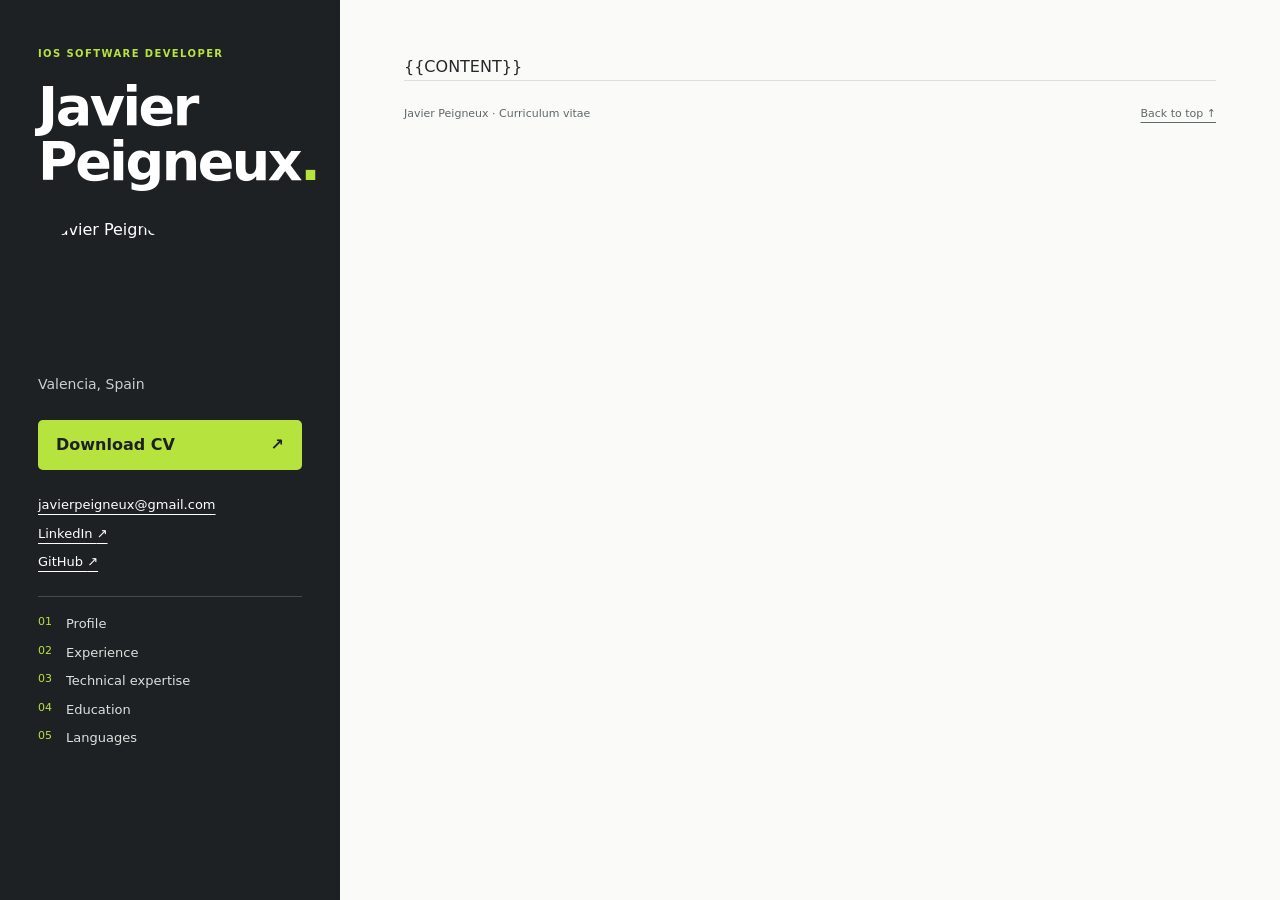
==== web/template.html @ 8b0b2ffd "Publish CV project and responsive website - Preserve the one-page PDFs, Markdown, portraits and layo" ====
<!doctype html>
<html lang="en">
<head>
  <meta charset="utf-8">
  <meta name="viewport" content="width=device-width, initial-scale=1">
  <meta name="description" content="Javier Peigneux — iOS engineer in Valencia. 14 years delivering apps with Swift, SwiftUI, UIKit and GraphQL. Explore experience and download the CV.">
  <meta name="theme-color" content="#1d2124">
  <meta property="og:title" content="Javier Peigneux · iOS Software Developer">
  <meta property="og:description" content="14 years building iOS experiences. Swift, SwiftUI, UIKit and GraphQL.">
  <meta property="og:type" content="profile">
  <meta property="og:url" content="https://javierpeigneux.github.io/cv/">
  <link rel="canonical" href="https://javierpeigneux.github.io/cv/">
  <link rel="stylesheet" href="styles.css">
  <title>Javier Peigneux · iOS Software Developer</title>
</head>
<body>
  <a class="skip-link" href="#main">Skip to content</a>
  <div class="layout">
    <header class="identity">
      <div class="identity-inner">
        <p class="eyebrow">IOS SOFTWARE DEVELOPER</p>
        <h1>Javier<br>Peigneux<span class="accent">.</span></h1>
        <img class="portrait" src="portrait.jpg" alt="Javier Peigneux" width="180" height="180">
        <p class="location">Valencia, Spain</p>
        <a class="download" href="cv-javier-peigneux.pdf" download>Download CV <span aria-hidden="true">↗</span></a>
        <div class="contact">
          <a href="mailto:javierpeigneux@gmail.com">javierpeigneux@gmail.com</a>
          <a href="https://www.linkedin.com/in/javier-peigneux-d-egmont/">LinkedIn <span aria-hidden="true">↗</span></a>
          <a href="https://github.com/JavierPeigneux">GitHub <span aria-hidden="true">↗</span></a>
        </div>
        <nav aria-label="CV sections">
          <a href="#profile">01 <span>Profile</span></a>
          <a href="#experience">02 <span>Experience</span></a>
          <a href="#technical-expertise">03 <span>Technical expertise</span></a>
          <a href="#education">04 <span>Education</span></a>
          <a href="#languages">05 <span>Languages</span></a>
        </nav>
      </div>
    </header>
    <main id="main" tabindex="-1">
      {{CONTENT}}
      <footer><span>Javier Peigneux · Curriculum vitae</span><a href="#main">Back to top ↑</a></footer>
    </main>
  </div>
</body>
</html>
---- web/styles.css ----
@font-face{font-family:Lato;src:url('fonts/Lato-Regular.ttf') format('truetype');font-weight:400;font-display:swap}
@font-face{font-family:Lato;src:url('fonts/Lato-Bold.ttf') format('truetype');font-weight:700;font-display:swap}
@font-face{font-family:Lato;src:url('fonts/Lato-Black.ttf') format('truetype');font-weight:900;font-display:swap}
:root{color-scheme:light;--ink:#24282b;--muted:#60676b;--dark:#1d2124;--lime:#b7e33e;--paper:#fafbf8;--line:#dce1d6}
*{box-sizing:border-box}html{scroll-behavior:smooth;scroll-padding-top:32px}body{margin:0;background:var(--paper);color:var(--ink);font:16px/1.65 Lato,system-ui,sans-serif}a{color:inherit;text-underline-offset:5px}a:hover{text-decoration-thickness:2px}a:focus-visible{outline:3px solid #638710;outline-offset:6px;border-radius:2px}.identity a:focus-visible{outline-color:var(--lime)}
.skip-link{position:absolute;left:16px;top:-80px;padding:10px 20px;background:var(--lime);color:var(--dark);z-index:3}.skip-link:focus{top:16px}
.layout{max-width:1440px;margin:auto;display:grid;grid-template-columns:340px minmax(0,1fr);min-height:100vh}.identity{background:var(--dark);color:#fff}.identity-inner{position:sticky;top:0;padding:46px 38px 32px}.eyebrow{color:var(--lime);letter-spacing:.14em;font-size:10px;font-weight:700;margin:0 0 16px}h1{font-size:54px;line-height:1.02;letter-spacing:-.045em;font-weight:900;margin:0}.accent{color:var(--lime)}.portrait{display:block;object-fit:cover;object-position:center 20%;border-radius:50%;margin:28px 0 16px;width:140px;height:140px}.location{color:#c9cfce;font-size:14px;margin:0 0 24px}.download{display:flex;justify-content:space-between;align-items:center;background:var(--lime);color:var(--dark);padding:12px 18px;border-radius:5px;text-decoration:none;font-weight:700}.download:hover{background:#c9ef66}.contact{display:grid;gap:7px;margin:24px 0;font-size:13px}.contact a{width:fit-content}.identity nav{border-top:1px solid #454a4b;padding-top:16px;display:grid;gap:7px}.identity nav a{display:flex;gap:14px;font-size:11px;color:var(--lime);text-decoration:none}.identity nav span{color:#dce1de;font-size:13px}.identity nav a:hover span{color:white;text-decoration:underline}
main{padding:54px 64px 30px;min-width:0}section{margin-bottom:46px}h2{display:flex;align-items:center;gap:18px;font-size:12px;letter-spacing:.13em;text-transform:uppercase;margin:0 0 24px}h2::after{content:'';height:1px;flex:1;background:var(--line)}#profile>p{font-size:23px;line-height:1.5;letter-spacing:-.025em;margin:0}h3{font-size:26px;line-height:1.2;letter-spacing:-.035em;margin:0 0 4px}h4{font-size:16px;line-height:1.4;margin:0 0 3px;font-weight:700}.company{margin-bottom:30px}.company:last-child{margin-bottom:0}.dates{color:var(--muted);font-size:13px;margin:0 0 10px}ul{padding-left:19px;margin:10px 0}li{padding-left:3px;margin:5px 0}.team{border-left:2px solid var(--line);padding:3px 0 3px 20px;margin-top:20px}.team .dates{font-size:12px}.team ul{margin-bottom:0}.team li{font-size:15px}#technical-expertise>ul{display:grid;grid-template-columns:1fr 1fr;gap:12px;padding:0;list-style:none}#technical-expertise li{padding:18px 20px;background:#eef1e8;border:1px solid #e2e6db;border-radius:6px;margin:0;font-size:14px}#technical-expertise strong{display:block;margin-bottom:5px;font-size:15px}#education h3{font-size:19px}#education p{font-size:14px}#languages ul{display:flex;flex-wrap:wrap;gap:12px 28px;list-style:none;padding:0}#languages li{font-size:14px;padding:0}#languages strong{display:block}footer{display:flex;justify-content:space-between;gap:20px;border-top:1px solid var(--line);padding-top:24px;font-size:11px;color:var(--muted)}
@media(min-width:1441px){.layout{border-left:1px solid var(--line);border-right:1px solid var(--line)}}
@media(max-width:1050px){.layout{grid-template-columns:280px minmax(0,1fr)}.identity-inner{padding:36px 26px}main{padding:40px 34px}h1{font-size:46px}#profile>p{font-size:21px}}
@media(max-width:720px){html{scroll-padding-top:20px}.layout{display:block}.identity-inner{position:static;padding:36px 26px;display:grid;grid-template-columns:1fr 110px;column-gap:15px}.eyebrow{grid-column:1/-1}h1{grid-column:1;font-size:48px}.portrait{grid-column:2;grid-row:2/4;width:100px;height:100px;margin:0;align-self:center}.location{grid-column:1;margin:12px 0 22px}.download{grid-column:1/-1}.contact{grid-column:1/-1;display:flex;flex-wrap:wrap;gap:10px 20px;margin:22px 0}.identity nav{grid-column:1/-1;display:flex;flex-wrap:wrap;gap:10px 18px}.identity nav a{gap:6px}main{padding:32px 24px}#profile>p{font-size:21px}section{margin-bottom:36px}#technical-expertise>ul{grid-template-columns:1fr}h3{font-size:25px}footer{flex-direction:column;gap:8px}}
@media(prefers-reduced-motion:reduce){html{scroll-behavior:auto}}
@media print{body{background:white;font-size:10pt}.layout{display:block}.identity{background:white;color:black}.identity-inner{position:static;padding:0}.eyebrow,.portrait,.download,.identity nav,.contact,footer{display:none}h1{font-size:24pt}h1 br{display:none}h1 br::after{content:' '}.location{color:black}main{padding:0}#profile>p{font-size:11pt}section{margin-bottom:18px}h2{margin:18px 0 12px}h3{font-size:15pt}.team li{font-size:10pt}.team{break-inside:avoid}#technical-expertise>ul{display:block}#technical-expertise li{padding:0;background:none;border:0}#technical-expertise strong{display:inline}a{text-decoration:none}}
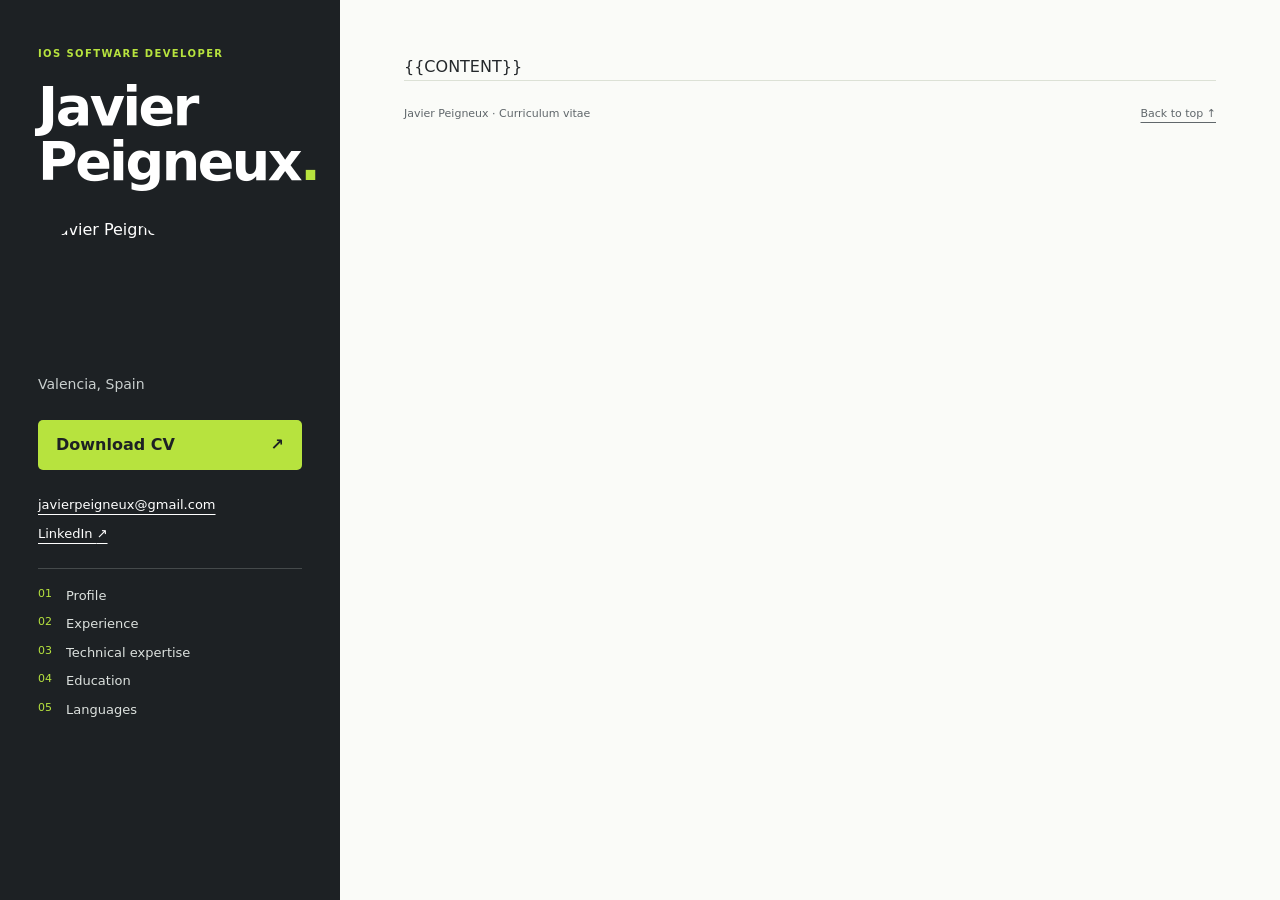
==== commit f7d06ba7: "Refine CV dates and remove website GitHub link - Place each team's dates below its name in both PDFs" ====
--- a/web/template.html
+++ b/web/template.html
@@ -26,7 +26,6 @@
         <div class="contact">
           <a href="mailto:javierpeigneux@gmail.com">javierpeigneux@gmail.com</a>
           <a href="https://www.linkedin.com/in/javier-peigneux-d-egmont/">LinkedIn <span aria-hidden="true">↗</span></a>
-          <a href="https://github.com/JavierPeigneux">GitHub <span aria-hidden="true">↗</span></a>
         </div>
         <nav aria-label="CV sections">
           <a href="#profile">01 <span>Profile</span></a>
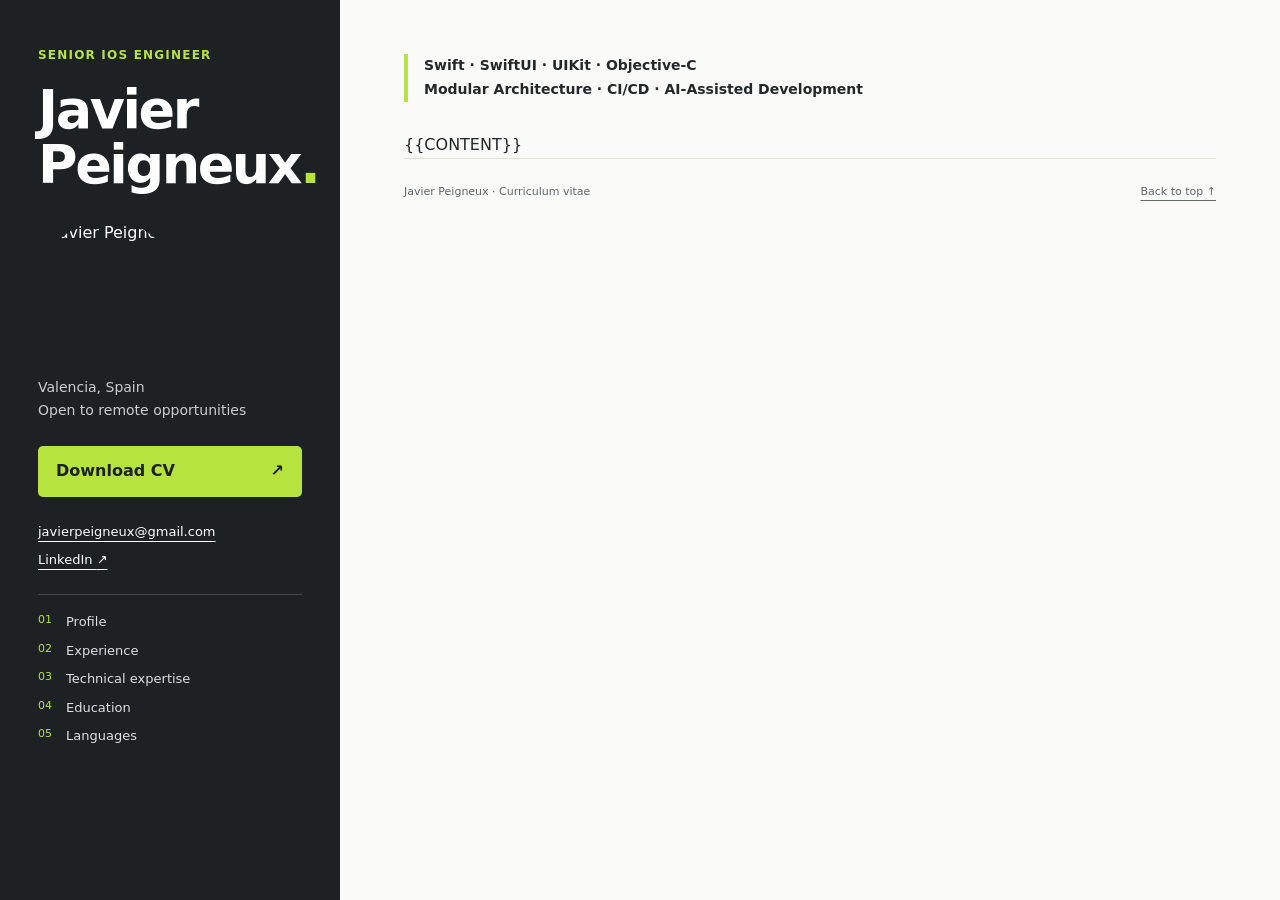
==== commit 8a1e0795: "Refine senior iOS CV content and visual hierarchy" ====
--- a/web/template.html
+++ b/web/template.html
@@ -3,25 +3,25 @@
 <head>
   <meta charset="utf-8">
   <meta name="viewport" content="width=device-width, initial-scale=1">
-  <meta name="description" content="Javier Peigneux — iOS engineer in Valencia. 14 years delivering apps with Swift, SwiftUI, UIKit and GraphQL. Explore experience and download the CV.">
+  <meta name="description" content="Javier Peigneux — Senior iOS Engineer in Valencia. 14 years delivering apps with Swift, SwiftUI, UIKit and GraphQL. Explore experience and download the CV.">
   <meta name="theme-color" content="#1d2124">
-  <meta property="og:title" content="Javier Peigneux · iOS Software Developer">
+  <meta property="og:title" content="Javier Peigneux · Senior iOS Engineer">
   <meta property="og:description" content="14 years building iOS experiences. Swift, SwiftUI, UIKit and GraphQL.">
   <meta property="og:type" content="profile">
   <meta property="og:url" content="https://javierpeigneux.github.io/cv/">
   <link rel="canonical" href="https://javierpeigneux.github.io/cv/">
   <link rel="stylesheet" href="styles.css">
-  <title>Javier Peigneux · iOS Software Developer</title>
+  <title>Javier Peigneux · Senior iOS Engineer</title>
 </head>
 <body>
   <a class="skip-link" href="#main">Skip to content</a>
   <div class="layout">
     <header class="identity">
       <div class="identity-inner">
-        <p class="eyebrow">IOS SOFTWARE DEVELOPER</p>
+        <p class="eyebrow">SENIOR IOS ENGINEER</p>
         <h1>Javier<br>Peigneux<span class="accent">.</span></h1>
         <img class="portrait" src="portrait.jpg" alt="Javier Peigneux" width="180" height="180">
-        <p class="location">Valencia, Spain</p>
+        <p class="location">Valencia, Spain<br>Open to remote opportunities</p>
         <a class="download" href="cv-javier-peigneux.pdf" download>Download CV <span aria-hidden="true">↗</span></a>
         <div class="contact">
           <a href="mailto:javierpeigneux@gmail.com">javierpeigneux@gmail.com</a>
@@ -37,6 +37,7 @@
       </div>
     </header>
     <main id="main" tabindex="-1">
+      <p class="specialties">Swift · SwiftUI · UIKit · Objective-C<br/>Modular Architecture · CI/CD · AI-Assisted Development</p>
       {{CONTENT}}
       <footer><span>Javier Peigneux · Curriculum vitae</span><a href="#main">Back to top ↑</a></footer>
     </main>
--- a/web/styles.css
+++ b/web/styles.css
@@ -11,3 +11,7 @@
 @media(max-width:720px){html{scroll-padding-top:20px}.layout{display:block}.identity-inner{position:static;padding:36px 26px;display:grid;grid-template-columns:1fr 110px;column-gap:15px}.eyebrow{grid-column:1/-1}h1{grid-column:1;font-size:48px}.portrait{grid-column:2;grid-row:2/4;width:100px;height:100px;margin:0;align-self:center}.location{grid-column:1;margin:12px 0 22px}.download{grid-column:1/-1}.contact{grid-column:1/-1;display:flex;flex-wrap:wrap;gap:10px 20px;margin:22px 0}.identity nav{grid-column:1/-1;display:flex;flex-wrap:wrap;gap:10px 18px}.identity nav a{gap:6px}main{padding:32px 24px}#profile>p{font-size:21px}section{margin-bottom:36px}#technical-expertise>ul{grid-template-columns:1fr}h3{font-size:25px}footer{flex-direction:column;gap:8px}}
 @media(prefers-reduced-motion:reduce){html{scroll-behavior:auto}}
 @media print{body{background:white;font-size:10pt}.layout{display:block}.identity{background:white;color:black}.identity-inner{position:static;padding:0}.eyebrow,.portrait,.download,.identity nav,.contact,footer{display:none}h1{font-size:24pt}h1 br{display:none}h1 br::after{content:' '}.location{color:black}main{padding:0}#profile>p{font-size:11pt}section{margin-bottom:18px}h2{margin:18px 0 12px}h3{font-size:15pt}.team li{font-size:10pt}.team{break-inside:avoid}#technical-expertise>ul{display:block}#technical-expertise li{padding:0;background:none;border:0}#technical-expertise strong{display:inline}a{text-decoration:none}}
+
+.specialties{font-size:14px;font-weight:700;line-height:1.7;margin:0 0 30px;border-left:4px solid var(--lime);padding-left:16px}.eyebrow{font-size:12px;letter-spacing:.10em}#experience .company:first-of-type li{margin-bottom:16px}#experience li strong{font-weight:900}
+
+#profile>p,#experience li{text-align:justify;hyphens:auto}
